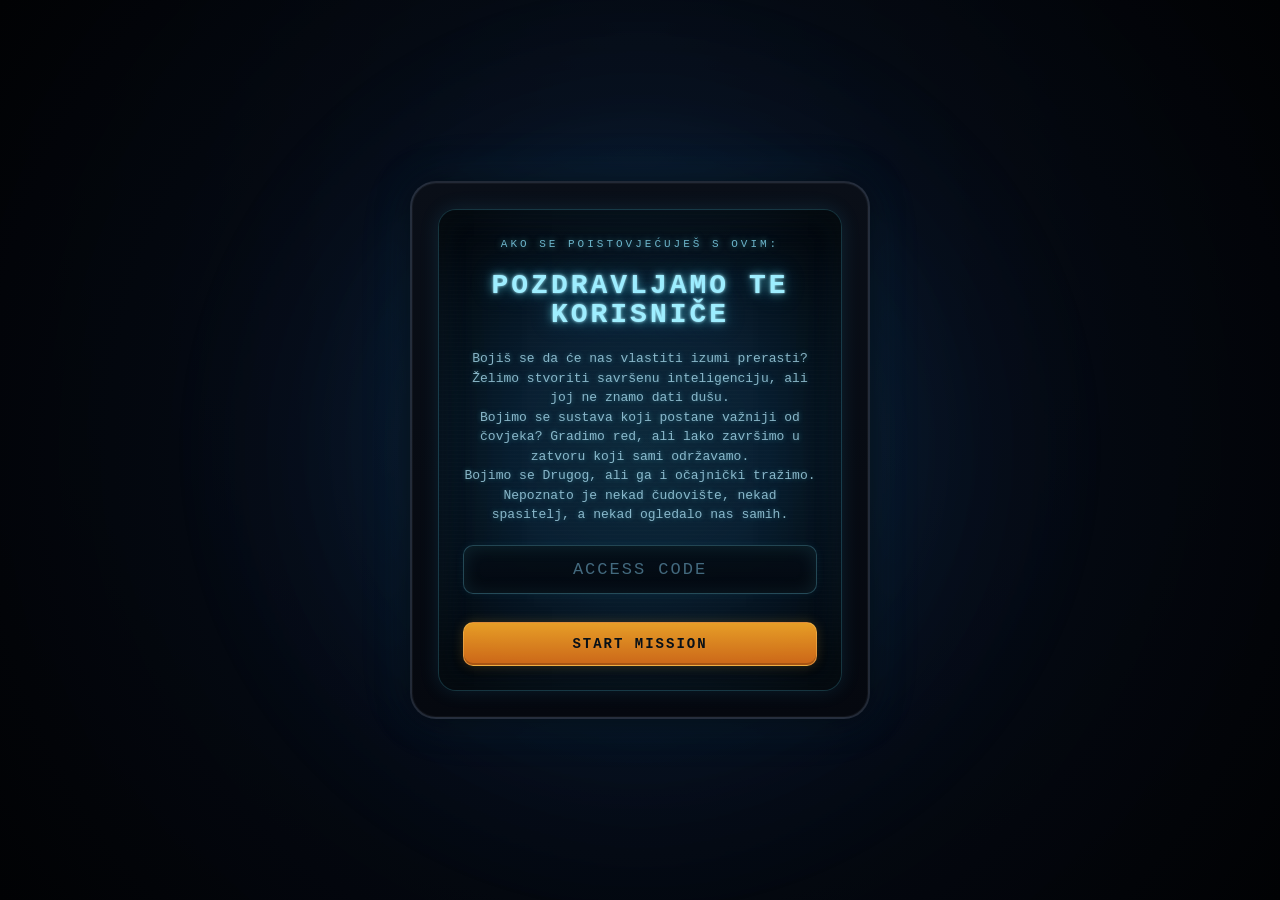
==== trening.html @ a5a0c0b6 "Relokacija" ====
<!DOCTYPE html>
<html lang="hr">

<head>
    <meta charset="UTF-8">
    <meta name="viewport" content="width=device-width, initial-scale=1.0">

    <title>SF Quiz Progression</title>

    <link rel="stylesheet" href="css/trening.css">

    <script src="js/login.js" defer></script>
    <script src="js/admin.js" defer></script>
    <script src="js/user.js" defer></script>

    <script src="js/questions.js" defer></script>

    <script src="js/data/year-one.js" defer></script>
    <script src="js/data/year-two.js" defer></script>
    <script src="js/data/year-three.js" defer></script>

    <script src="js/trening.js" defer></script>
</head>

<body class="logged-out">

    <!-- HERO -->

    <section class="hero" id="hero">

        <div class="hero-content">

            <div class="hero-left">

                <div class="hero-label">
                    SF QUIZ PROGRESSION
                </div>

                <div id="adminBadge" class="admin-badge">
                    ADMIN MODE
                </div>

                <h1 id="heroTitle" class="hero-main-text">
                    Dani prošle budućnosti
                </h1>

                <div id="heroSubtext" class="hero-subtext">
                    Prođi kroz kultne SF filmove, otključavaj sve teže kvizove i testiraj znanje o distopijama,
                    strojevima i izvanzemaljcima.
                </div>

                <!-- ADMIN YEAR SELECT -->

                <div class="year-selector admin-only">

                    <label for="yearSelect">
                        Program
                    </label>

                    <select id="yearSelect">

                        <option value="1">
                            Level 1 — Mainstream SF
                        </option>

                        <option value="2">
                            Level 2 — Cult Following
                        </option>

                        <option value="3">
                            Level 3 — Advanced SF
                        </option>

                    </select>

                </div>

                <!-- USER YEAR TITLE -->

                <div id="userYearDisplay" class="user-year-display"></div>

            </div>

            <div class="hero-image">
                <img id="heroImage" class="zoomable-image" src="assets/images/Ripley2.png" alt="SF quiz">
            </div>

        </div>

    </section>

    <!-- APP -->

    <div id="appView" style="display:none;">
        <div id="app"></div>
    </div>

    <!-- LOGOUT -->

    <button id="logoutBtn" onclick="logout()">
        LOGOUT
    </button>

    <!-- LOGIN -->

    <div id="loginView">
        <div class="login-box">

            <div class="login-screen">

                <div class="login-screen-inner">

                    <div class="login-kicker">
                        AKO SE POISTOVJEĆUJEŠ S OVIM:
                    </div>

                    <h2 class="login-title">
                        POZDRAVLJAMO TE KORISNIČE
                    </h2>

                    <div class="login-subtitle">

                        <p>
                            Bojiš se da će nas vlastiti izumi prerasti?                       
                            Želimo stvoriti savršenu inteligenciju, ali joj ne znamo dati dušu.
                        </p>

                        <p>
                            Bojimo se sustava koji postane važniji od čovjeka?                       
                            Gradimo red, ali lako završimo u zatvoru koji sami održavamo.
                        </p>

                        <p>
                            Bojimo se Drugog, ali ga i očajnički tražimo.                        
                            Nepoznato je nekad čudovište, nekad spasitelj, a nekad ogledalo nas samih.
                        </p>

                    </div>

                    <input id="password" type="password" placeholder="ACCESS CODE">

                    <button onclick="login()">
                        START MISSION
                    </button>

                </div>

            </div>

        </div>
    </div>

    </div>
    <div id="imageOverlay"></div>
</body>

</html>
---- css/trening.css ----
/* =========================================
RESET
========================================= */

* {
    margin: 0;
    padding: 0;
    box-sizing: border-box;
}

body {
    min-height: 100vh;
    padding: 30px;

    background:
        radial-gradient(circle at top,
            #16324f 0%,
            #0b1726 42%,
            #05070d 100%);

    color: #f3f7ff;
    font-family: Arial, sans-serif;
    line-height: 1.5;
}

/* =========================================
LOGIN MODE
========================================= */

body.logged-out {
    overflow: hidden;
    padding: 0;
}

body.logged-out .hero,
body.logged-out #appView,
body.logged-out #logoutBtn {
    display: none !important;
}

/* =========================================
HERO
========================================= */

.hero {
    margin-bottom: 40px;
    border-radius: 24px;
    overflow: hidden;
}

.hero-content {
    display: flex;
    justify-content: space-between;
    align-items: center;
    gap: 40px;

    padding: 40px;
    border-radius: 24px;

    background:
        linear-gradient(135deg,
            #081826,
            #0f3557,
            #06101b);

    border: 1px solid rgba(255, 255, 255, 0.08);

    box-shadow:
        0 0 35px rgba(56, 189, 248, 0.14);
}

.hero-left {
    flex: 1;
}

.hero-label {
    margin-bottom: 16px;

    color: #67e8f9;
    font-size: 12px;
    font-weight: bold;
    letter-spacing: 4px;
    text-transform: uppercase;
}

.hero-main-text {
    margin-bottom: 20px;

    font-size: 62px;
    line-height: 1.02;
    font-weight: 900;
    text-transform: uppercase;
}

.hero-subtext {
    max-width: 720px;
    margin-bottom: 22px;

    color: rgba(255, 255, 255, 0.75);
    font-size: 18px;
}

.hero-image img {
    width: 280px;
    height: 560px;

    object-fit: cover;
    border-radius: 20px;

    box-shadow:
        0 0 30px rgba(56, 189, 248, 0.22);
}

/* =========================================
YEAR TITLE
========================================= */

.user-year-display {
    margin-top: 18px;
}

.active-year-label {
    display: inline-block;

    padding: 10px 16px;
    border-radius: 12px;

    background: rgba(255, 255, 255, 0.06);
    border: 1px solid rgba(255, 255, 255, 0.08);

    font-weight: bold;
    letter-spacing: 1px;
}

/* =========================================
MONTH
========================================= */

.month-block {
    margin-bottom: 40px;
    padding: 28px;

    border-radius: 20px;
    backdrop-filter: blur(6px);
}

.month-title {
    margin-bottom: 14px;

    font-size: 30px;
    font-weight: bold;
}

.month-focus {
    margin-bottom: 30px;
    color: #dce7f7;
}

.month-focus ul {
    margin-top: 10px;
    padding-left: 18px;
}

/* =========================================
WEEK
========================================= */

.week-block {
    margin-top: 30px;
    padding: 22px;

    border-radius: 18px;

    transition: 0.25s ease;
}

.week-title-row {
    display: flex;
    justify-content: space-between;
    align-items: center;

    margin-bottom: 20px;
}

.week-title {
    font-size: 22px;
    font-weight: bold;
}

/* =========================================
WEEK STATES
========================================= */

.week-locked {
    opacity: 0.45;
    filter: grayscale(1);

    background: rgba(60, 60, 60, 0.18);
    border: 1px solid rgba(255, 0, 0, 0.16);
}

.week-active {
    background:
        linear-gradient(145deg,
            rgba(255, 190, 0, 0.06),
            rgba(255, 160, 0, 0.03));

    border: 1px solid rgba(255, 190, 0, 0.22);
}

.week-completed {
    background:
        linear-gradient(145deg,
            rgba(0, 255, 120, 0.05),
            rgba(0, 180, 100, 0.03));

    border: 1px solid rgba(0, 255, 120, 0.16);
}

/* =========================================
LEVELS GRID
========================================= */

.levels-grid {
    display: grid;
    grid-template-columns: repeat(3, 1fr);
    gap: 22px;
    align-items: start;
}

.levels-grid .week-block {
    margin-top: 0;
    height: fit-content;
}

.levels-grid .quiz-card {
    margin: 14px 0;
}

.levels-grid textarea {
    min-height: 110px;
}

/* =========================================
LAYOUT GRID
========================================= */

.exercise-grid,
.quiz-grid {
    display: grid;
    grid-template-columns: repeat(auto-fit, minmax(280px, 1fr));
    gap: 20px;

    margin-bottom: 20px;
}

/* =========================================
CARDS
========================================= */

.exercise-card,
.info-card {
    padding: 20px;
    border-radius: 16px;

    background: rgba(255, 255, 255, 0.04);
    border: 1px solid rgba(255, 255, 255, 0.06);
}

.section-title {
    margin-bottom: 14px;

    font-size: 18px;
    font-weight: bold;
}

.exercise-list {
    padding-left: 18px;
    margin-bottom: 18px;
}

.exercise-list li {
    margin-bottom: 8px;
}

/* =========================================
INPUTS
========================================= */

label {
    display: block;

    margin-bottom: 10px;

    color: #67e8f9;
}

textarea,
input,
select {
    width: 100%;

    padding: 12px;
    margin-bottom: 14px;

    border-radius: 12px;
    border: 1px solid rgba(255, 255, 255, 0.08);

    background: rgba(0, 0, 0, 0.4);
    color: white;

    outline: none;
}

textarea {
    min-height: 140px;
    resize: vertical;
    line-height: 1.6;
}

textarea[readonly] {
    opacity: 0.65;
}

/* =========================================
ADMIN
========================================= */

.admin-badge {
    display: none;
    width: fit-content;

    margin-bottom: 16px;
    padding: 8px 12px;

    border-radius: 999px;

    background: rgba(255, 190, 0, 0.14);
    border: 1px solid rgba(255, 190, 0, 0.26);

    color: #fde68a;
    font-size: 12px;
    font-weight: bold;
    letter-spacing: 2px;
}

.admin-panel {
    margin-bottom: 24px;
    padding: 18px;

    border-radius: 16px;

    background: rgba(255, 255, 255, 0.04);
    border: 1px solid rgba(255, 255, 255, 0.08);
}

.admin-control {
    display: flex;
    flex-direction: column;
    align-items: flex-start;
    gap: 10px;

    margin-bottom: 20px;
}

.admin-control input {
    width: 18px;
    height: 18px;

    accent-color: #67e8f9;
}

.week-admin-list {
    display: grid;
    grid-template-columns: repeat(auto-fit, minmax(180px, 1fr));
    gap: 14px;
}

.week-status-admin {
    padding: 14px;

    border-radius: 14px;

    background: rgba(255, 255, 255, 0.03);
}

.week-admin-title {
    margin-bottom: 10px;
    font-weight: bold;
}

.admin-review {
    margin-top: 20px;
}

/* =========================================
FEEDBACK
========================================= */

.trainer-feedback {
    margin-top: 18px;
    padding: 18px;

    border-radius: 14px;

    background: rgba(255, 255, 255, 0.04);
    border-left: 4px solid #22c55e;
}

.feedback-line {
    margin-bottom: 14px;
}

.feedback-grade {
    margin-top: 10px;

    font-size: 20px;
    font-weight: bold;
}

/* =========================================
QUIZ
========================================= */

.quiz-meta {
    margin: 14px 0 20px;

    color: rgba(255, 255, 255, 0.7);
    font-size: 14px;
}

.quiz-card {
    padding: 20px;
    margin: 20px 0;

    border-radius: 14px;

    background: rgba(255, 255, 255, 0.08);
    border: 1px solid rgba(255, 255, 255, 0.08);
}

.quiz-question {
    margin-bottom: 16px;

    font-size: 18px;
    line-height: 1.5;
}

.quiz-answers {
    display: grid;
    gap: 10px;
}

.quiz-answer-btn {
    padding: 12px;

    border: none;
    border-radius: 10px;

    background: rgba(255, 255, 255, 0.12);
    color: white;

    cursor: pointer;
    text-align: left;

    transition: 0.2s ease;
}

.quiz-answer-btn:hover {
    background: rgba(103, 232, 249, 0.18);
}

.quiz-answer-btn:disabled {
    cursor: default;
    opacity: 0.9;
}

.answer-correct {
    background: #15803d;
    color: white;
}

.answer-wrong {
    background: #991b1b;
    color: white;
}

/* =========================================
CRT LOGIN / LAST STARFIGHTER SCREEN
========================================= */

#loginView {
    position: fixed;
    inset: 0;

    display: flex;
    align-items: center;
    justify-content: center;

    overflow: hidden;

    background:
        radial-gradient(circle at center,
            rgba(25, 70, 110, 0.22) 0%,
            rgba(5, 10, 20, 0.88) 45%,
            #010204 100%);
}

/* pozadinski glow */
#loginView::before {
    content: "";
    position: absolute;
    inset: 0;

    background:
        radial-gradient(circle,
            rgba(70, 170, 255, 0.10) 0%,
            rgba(30, 120, 220, 0.06) 25%,
            transparent 60%);

    filter: blur(10px);
    pointer-events: none;
}

/* vanjsko kućište */
.login-box {
    position: relative;
    width: 460px;
    padding: 26px;
    border-radius: 26px;

    background:
        linear-gradient(180deg,
            #0a0f18 0%,
            #05080f 100%);

    border: 2px solid rgba(120, 140, 170, 0.25);

    box-shadow:
        0 0 30px rgba(0, 0, 0, 0.55),
        0 0 60px rgba(56, 189, 248, 0.08),
        inset 0 0 0 1px rgba(255, 255, 255, 0.04);
}

/* CRT ekran */
.login-screen {
    position: relative;
    overflow: hidden;
    border-radius: 18px;
    padding: 26px 24px 24px;

    background:
        radial-gradient(circle at center,
            rgba(20, 80, 110, 0.45) 0%,
            rgba(10, 35, 55, 0.88) 40%,
            rgba(5, 12, 20, 0.96) 100%);

    border: 1px solid rgba(103, 232, 249, 0.18);

    box-shadow:
        inset 0 0 35px rgba(80, 180, 255, 0.16),
        inset 0 0 80px rgba(0, 0, 0, 0.45),
        0 0 20px rgba(56, 189, 248, 0.12);
}

/* scanlines */
.login-screen::before {
    content: "";
    position: absolute;
    inset: 0;
    pointer-events: none;

    background:
        repeating-linear-gradient(
            to bottom,
            rgba(255, 255, 255, 0.045) 0px,
            rgba(255, 255, 255, 0.045) 1px,
            rgba(0, 0, 0, 0.0) 1px,
            rgba(0, 0, 0, 0.0) 4px
        );

    opacity: 0.28;
}

/* CRT blur / vignette / staklo */
.login-screen::after {
    content: "";
    position: absolute;
    inset: 0;
    pointer-events: none;

    background:
        radial-gradient(circle at center,
            transparent 40%,
            rgba(0, 0, 0, 0.20) 82%,
            rgba(0, 0, 0, 0.40) 100%);

    box-shadow:
        inset 0 0 25px rgba(0, 0, 0, 0.35),
        inset 0 0 80px rgba(0, 0, 0, 0.25);
}

/* sadržaj ide iznad overlay slojeva */
.login-screen-inner {
    position: relative;
    z-index: 2;

    display: flex;
    flex-direction: column;
    gap: 14px;

    text-align: center;
}

/* mali gornji red */
.login-kicker {
    color: rgba(140, 230, 255, 0.75);
    font-size: 11px;
    letter-spacing: 3px;
    text-transform: uppercase;
    font-family: "Courier New", monospace;

    text-shadow:
        0 0 6px rgba(103, 232, 249, 0.55);

    filter: blur(0.25px);
}

/* glavni naslov - CRT mutni sjaj */
.login-title {
    margin: 4px 0 6px;

    color: #9eeeff;
    font-size: 28px;
    line-height: 1.05;
    font-weight: 900;
    letter-spacing: 3px;
    text-transform: uppercase;
    font-family: "Courier New", monospace;

    text-shadow:
        0 0 3px rgba(180, 240, 255, 0.85),
        0 0 10px rgba(103, 232, 249, 0.65),
        0 0 22px rgba(56, 189, 248, 0.35);

    filter: blur(0.35px);
}

/* podnaslov - malo slabiji i mutniji */
.login-subtitle {
    color: rgba(185, 235, 255, 0.72);
    font-size: 13px;
    line-height: 1.5;
    font-family: "Courier New", monospace;

    text-shadow:
        0 0 5px rgba(103, 232, 249, 0.35);

    filter: blur(0.2px);
}

/* input na CRT ekranu */
.login-box input {
    width: 100%;
    padding: 14px 16px;
    margin-top: 6px;

    border-radius: 10px;
    border: 1px solid rgba(120, 230, 255, 0.28);

    background:
        linear-gradient(180deg,
            rgba(5, 15, 24, 0.95),
            rgba(3, 8, 16, 0.98));

    color: #d7f8ff;
    font-size: 17px;
    text-align: center;
    letter-spacing: 2px;
    font-family: "Courier New", monospace;

    outline: none;

    box-shadow:
        inset 0 0 18px rgba(103, 232, 249, 0.10),
        0 0 8px rgba(56, 189, 248, 0.08);
}

.login-box input::placeholder {
    color: rgba(145, 220, 255, 0.45);
}

.login-box input:focus {
    border-color: rgba(250, 204, 21, 0.55);

    box-shadow:
        inset 0 0 18px rgba(103, 232, 249, 0.12),
        0 0 16px rgba(250, 204, 21, 0.18);
}

/* gumb */
.login-box button {
    width: 100%;
    padding: 13px;

    border: 1px solid rgba(255, 210, 120, 0.35);
    border-radius: 10px;

    background:
        linear-gradient(180deg,
            rgba(250, 170, 40, 0.92),
            rgba(220, 110, 25, 0.92));

    color: #081018;
    font-size: 14px;
    font-weight: 900;
    letter-spacing: 2px;
    text-transform: uppercase;
    font-family: "Courier New", monospace;

    cursor: pointer;

    box-shadow:
        0 0 12px rgba(250, 180, 40, 0.20),
        inset 0 -2px 0 rgba(0, 0, 0, 0.18);

    transition:
        transform 0.18s ease,
        filter 0.18s ease,
        box-shadow 0.18s ease;
}

.login-box button:hover {
    transform: translateY(-1px);
    filter: brightness(1.05);

    box-shadow:
        0 0 18px rgba(250, 180, 40, 0.28),
        0 0 35px rgba(255, 120, 40, 0.10);
}

.login-box button:active {
    transform: translateY(1px);
}

/* =========================================
LOGOUT
========================================= */

#logoutBtn {
    position: fixed;
    top: 20px;
    right: 20px;
    z-index: 999;

    padding: 10px 16px;

    border: none;
    border-radius: 12px;

    background:
        linear-gradient(135deg,
            #0ea5e9,
            #2563eb);

    color: white;

    font-weight: bold;
    cursor: pointer;
}

/* =========================================
YEAR THEMES
========================================= */

.month-block.year-1 {
    background:
        linear-gradient(180deg,
            rgba(10, 40, 80, 0.30),
            rgba(5, 20, 40, 0.20));

    border: 1px solid rgba(56, 189, 248, 0.18);
}

.month-block.year-2 {
    background:
        linear-gradient(180deg,
            rgba(10, 80, 55, 0.28),
            rgba(5, 35, 25, 0.20));

    border: 1px solid rgba(34, 197, 94, 0.20);
}

.month-block.year-3 {
    background:
        linear-gradient(180deg,
            rgba(70, 20, 120, 0.24),
            rgba(25, 10, 60, 0.18));

    border: 1px solid rgba(168, 85, 247, 0.22);
}

/* =========================================
HERO THEMES
========================================= */

.hero-year-1 .hero-content {
    background:
        linear-gradient(135deg,
            #082032,
            #0f3460,
            #051923);
}

.hero-year-2 .hero-content {
    background:
        linear-gradient(135deg,
            #042f2e,
            #065f46,
            #021c18);
}

.hero-year-3 .hero-content {
    background:
        linear-gradient(135deg,
            #240046,
            #3c096c,
            #10002b);
}


/* =========================================
   IMAGE ZOOM / LIGHTBOX SYSTEM
========================================= */

#imageOverlay {
    position: fixed;
    inset: 0;
    background: rgba(0, 10, 25, 0.85);
    backdrop-filter: blur(4px);
    opacity: 0;
    pointer-events: none;
    transition: opacity 0.3s ease;
    z-index: 9998;
}

#imageOverlay.active {
    opacity: 1;
    pointer-events: auto;
}

.zoomable-image {
    cursor: pointer;
    transition: box-shadow 0.35s ease;
}

.zoomable-image.zoomed {
    position: fixed;
    top: 50%;
    left: 50%;
    max-width: 85vw;
    max-height: 85vh;
    width: auto;
    height: auto;
    transform: translate(-50%, -50%);
    z-index: 9999;
    border-radius: 18px;
}

/* LEVEL 1 / LIGHT — blue glow */
body.year-1 .zoomable-image.zoomed {
    box-shadow:
        0 0 45px rgba(80, 180, 255, 0.9),
        0 0 90px rgba(56, 189, 248, 0.45);
}

/* LEVEL 3 / MEDIUM — reddish glow */
body.year-3 .zoomable-image.zoomed {
    box-shadow:
        0 0 45px rgba(255, 80, 80, 0.9),
        0 0 90px rgba(220, 38, 38, 0.45);
}

/* LEVEL 2 / HARD — greenish glow */
body.year-2 .zoomable-image.zoomed {
    box-shadow:
        0 0 45px rgba(80, 255, 150, 0.9),
        0 0 90px rgba(34, 197, 94, 0.45);
}

/* =========================================
LOCKED QUIZ MESSAGE
========================================= */

.locked-quiz-message {
    margin-top: 18px;
    padding: 22px;

    border-radius: 14px;

    background:
        linear-gradient(145deg,
            rgba(0, 0, 0, 0.45),
            rgba(20, 20, 30, 0.35));

    border: 1px dashed rgba(255, 255, 255, 0.18);

    color: rgba(255, 255, 255, 0.65);

    text-align: center;
    font-weight: bold;
    letter-spacing: 1px;
}

/* =========================================
RESPONSIVE
========================================= */

@media (max-width: 900px) {
    body {
        padding: 16px;
    }

    .hero-content {
        flex-direction: column;
        text-align: center;
    }

    .hero-main-text {
        font-size: 42px;
    }

    .hero-image img {
        width: 220px;
        height: 420px;
    }
}

@media (max-width: 600px) {
    .exercise-grid,
    .quiz-grid {
        grid-template-columns: 1fr;
    }

    .month-title {
        font-size: 24px;
    }

    .week-title {
        font-size: 18px;
    }
}
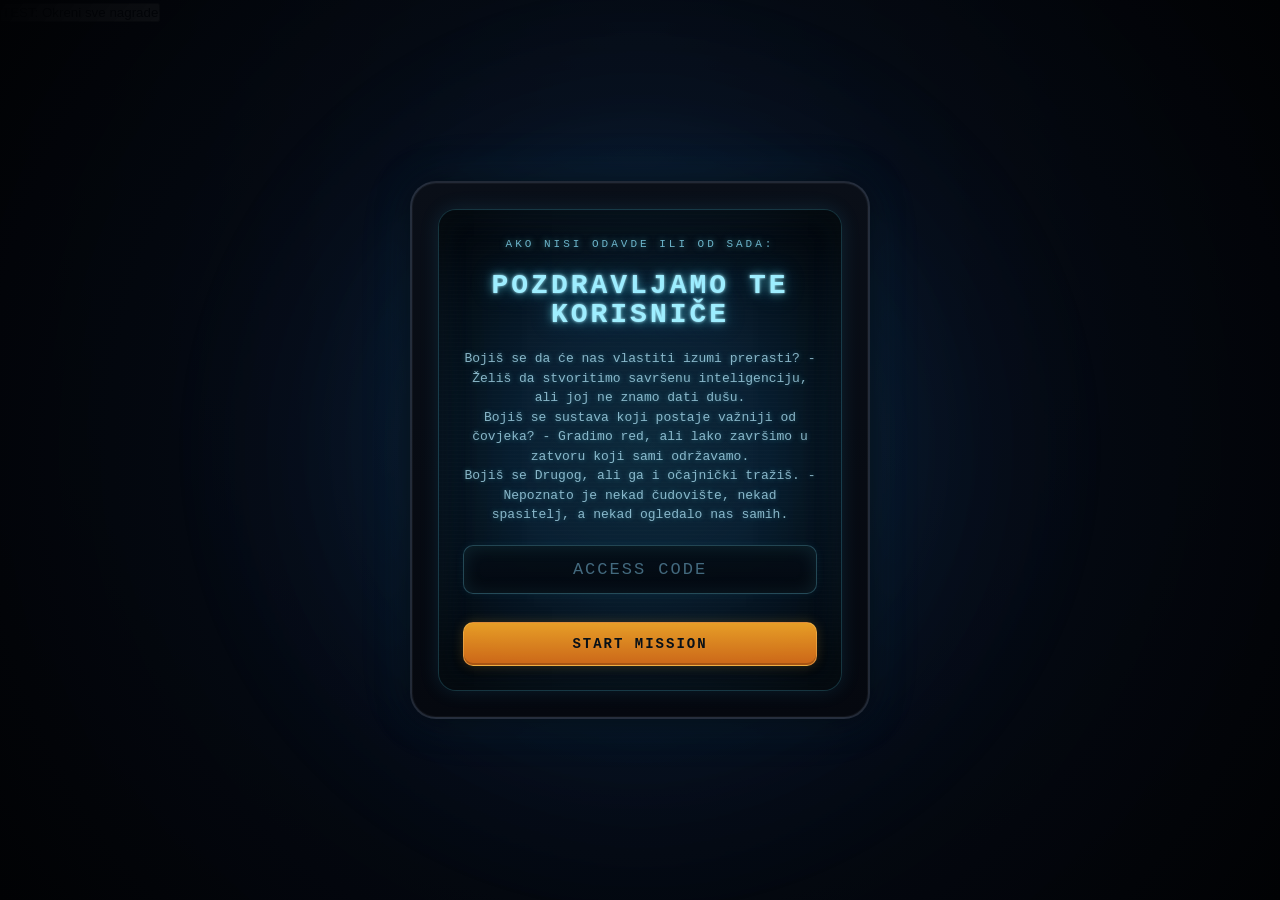
==== commit ee3a4f02: "izmjene slika" ====
--- a/trening.html
+++ b/trening.html
@@ -18,8 +18,11 @@
     <script src="js/data/year-one.js" defer></script>
     <script src="js/data/year-two.js" defer></script>
     <script src="js/data/year-three.js" defer></script>
+    <script src="js/data/year-four.js" defer></script>
 
+    <script src="js/reward.js"></script>
     <script src="js/trening.js" defer></script>
+    <script src="js/test-rewards.js"></script>
 </head>
 
 <body class="logged-out">
@@ -71,6 +74,8 @@
                             Level 3 — Advanced SF
                         </option>
 
+                        <option value="4">Secret Level</option>
+
                     </select>
 
                 </div>
@@ -111,27 +116,27 @@
                 <div class="login-screen-inner">
 
                     <div class="login-kicker">
-                        AKO SE POISTOVJEĆUJEŠ S OVIM:
+                        AKO NISI ODAVDE ILI OD SADA:
                     </div>
 
                     <h2 class="login-title">
                         POZDRAVLJAMO TE KORISNIČE
                     </h2>
 
-                    <div class="login-subtitle">
+                    <div class="login-subtitle" id="loginSubtitle">
 
                         <p>
-                            Bojiš se da će nas vlastiti izumi prerasti?                       
-                            Želimo stvoriti savršenu inteligenciju, ali joj ne znamo dati dušu.
+                            Bojiš se da će nas vlastiti izumi prerasti? -                       
+                            Želiš da stvoritimo savršenu inteligenciju, ali joj ne znamo dati dušu.
                         </p>
 
                         <p>
-                            Bojimo se sustava koji postane važniji od čovjeka?                       
+                            Bojiš se sustava koji postaje važniji od čovjeka? -                        
                             Gradimo red, ali lako završimo u zatvoru koji sami održavamo.
                         </p>
 
                         <p>
-                            Bojimo se Drugog, ali ga i očajnički tražimo.                        
+                            Bojiš se Drugog, ali ga i očajnički tražiš. -                       
                             Nepoznato je nekad čudovište, nekad spasitelj, a nekad ogledalo nas samih.
                         </p>
 
